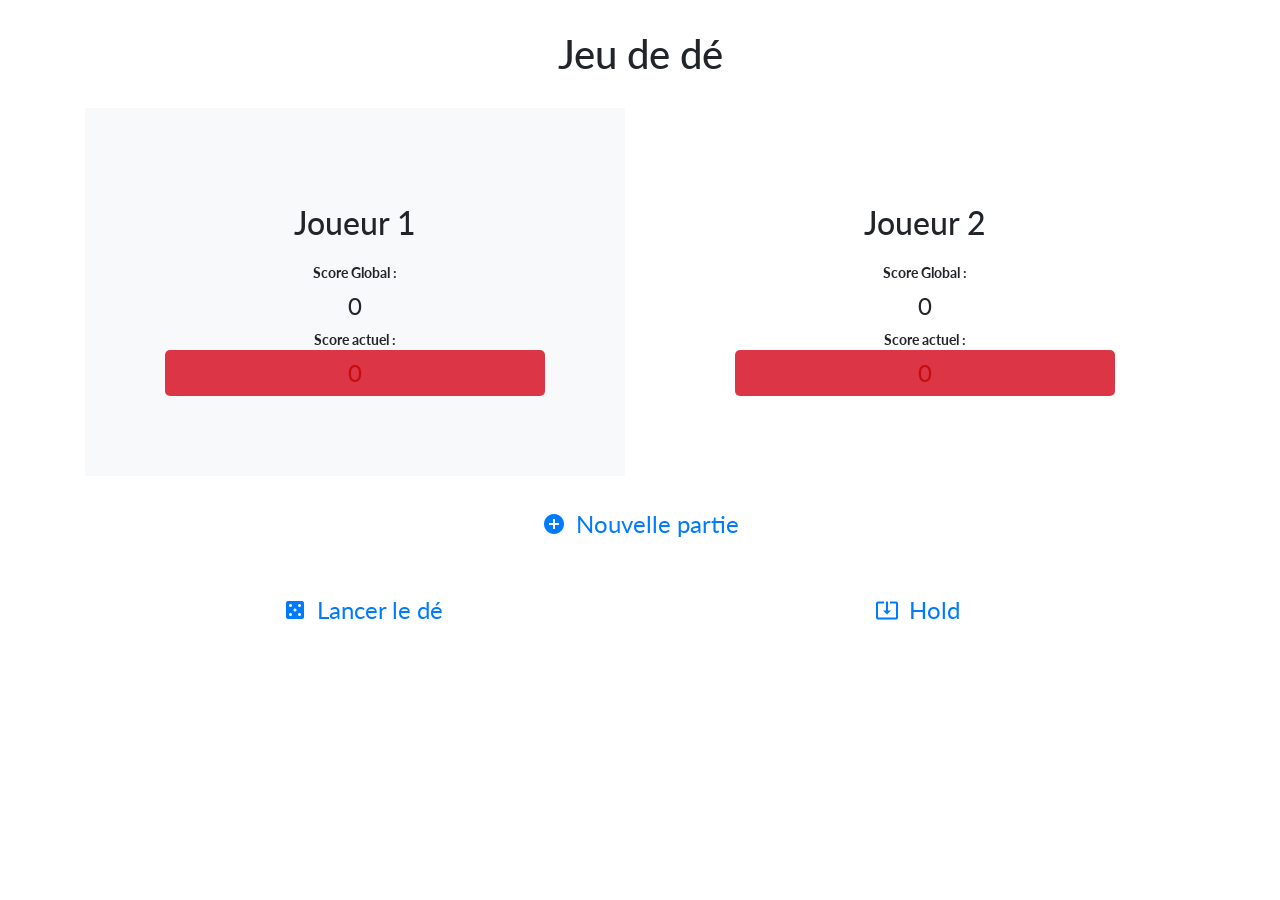
==== index-1.html @ 42e0d5a7 "Add files via upload" ====
<!DOCTYPE html>
<html lang="fr">
<head>
  <meta charset="UTF-8">
  <meta name="viewport" content="width=device-width, initial-scale=1.0">
  <title>Jeu de dé</title>
  <link rel="stylesheet" href="https://stackpath.bootstrapcdn.com/bootstrap/4.5.2/css/bootstrap.min.css">
  <link href="https://fonts.googleapis.com/css2?family=Material+Icons&display=block" rel="stylesheet">
  <link href="https://fonts.googleapis.com/css?family=Lato" rel="stylesheet">
  <style>
    @import url('https://fonts.googleapis.com/css2?family=Lato:wght@400&display=swap');

    body {
      font-family: 'Lato', sans-serif;
    }

    .container {
      margin-top: 30px;
    }

    h1 {
      text-align: center;
      margin-bottom: 30px;
    }

    .game-container {
      border: 2px solid #dc3545;
      border-radius: 4px;
      display: flex;
    }

    .player-box {
      flex-grow: 1;
      padding: 80px;
      position: relative;
    }

    .player-box.human-player {
      background-color: #f8f9fa; /* Gris clair pour joueur 1 */
    }

    .player-box:not(.human-player) {
      background-color: #fff; /* Blanc pour joueur 2 */
    }

    h2 {
      text-align: center;
      margin-top: 1rem;
    }

    .player-name {
      text-align: center;
      margin-bottom: 20px;
    }

    .score-label {
      font-size: 14px;
      font-weight: bold;
      text-align: center;
    }

    .score-value {
      font-size: 24px;
      text-align: center;
      padding: 5px 10px;
      border-radius: 5px;
    }

    .score-value.current-score {
      background-color: #dc3545;
      color: #c40d0d;
    }

    .btn {
      width: 100%;
      font-size: 24px;
      margin-top: 20px;
      text-align: center;
      padding: 10px;
      border-radius: 5px;
      cursor: pointer;
      background-color: transparent;
      border: none;
    }

    .btn-hold,
    .btn-roll,
    .btn-new-game {
      color: #007bff;
      display: flex;
      align-items: center;
      justify-content: center;
    }

    .btn-hold .material-icons,
    .btn-roll .material-icons,
    .btn-new-game .material-icons {
      margin-right: 10px;
    }

    .dice {
      text-align: center;
      font-size: 72px;
      margin-top: 30px;
    }

    .icons {
      display: flex;
      justify-content: center;
      margin-top: 10px;
    }

    /* Media query pour ajuster le jeu pour qu'il forme un carré */
    @media (max-width: 600px) {
      .game-container {
        flex-direction: column;
        align-items: center;
      }
    }
  </style>
</head>
<body>
  <div class="container">
    <h1>Jeu de dé</h1>

    <div class="row">
      <div class="col-md-6">
        <div class="player-box human-player">
          <h2 class="player-name">Joueur 1</h2>
          <div class="score-label">Score Global :</div>
          <div class="score-value global-score" id="player1-global">0</div>
          <div class="mini-box">
            <div class="score-label">Score actuel :</div>
            <div class="score-value current-score" id="player1-round">0</div>
          </div>
        </div>
      </div>
      <div class="col-md-6">
        <div class="player-box">
          <h2 class="player-name">Joueur 2</h2>
          <div class="score-label">Score Global :</div>
          <div class="score-value global-score" id="player2-global">0</div>
          <div class="mini-box">
            <div class="score-label">Score actuel :</div>
            <div class="score-value current-score" id="player2-round">0</div>
          </div>
        </div>
      </div>
    </div>

    <div class="row">
      <div class="col-12 text-center">
        <button class="btn btn-new-game" id="new-game">
          <span class="material-icons">add_circle</span> Nouvelle partie
        </button>
      </div>
    </div>
    <div class="row">
      <div class="col-12 text-center icons">
        <button class="btn btn-roll" id="roll-dice" disabled>
          <span class="material-icons">casino</span> Lancer le dé
        </button>
        <button class="btn btn-hold" id="hold" disabled>
          <span class="material-icons">system_update_alt</span> Hold
        </button>
      </div>
    </div>
    <div class="row">
      <div class="col-12 text-center">
        <div class="dice">
          <span class="material-icons">casino</span>
        </div>
      </div>
    </div>
  </div>

  <script src="https://code.jquery.com/jquery-3.5.1.slim.min.js"></script>
  <script src="https://stackpath.bootstrapcdn.com/bootstrap/4.5.2/js/bootstrap.min.js"></script>
  <script src="script-1.js"></script>
</body>
</html>
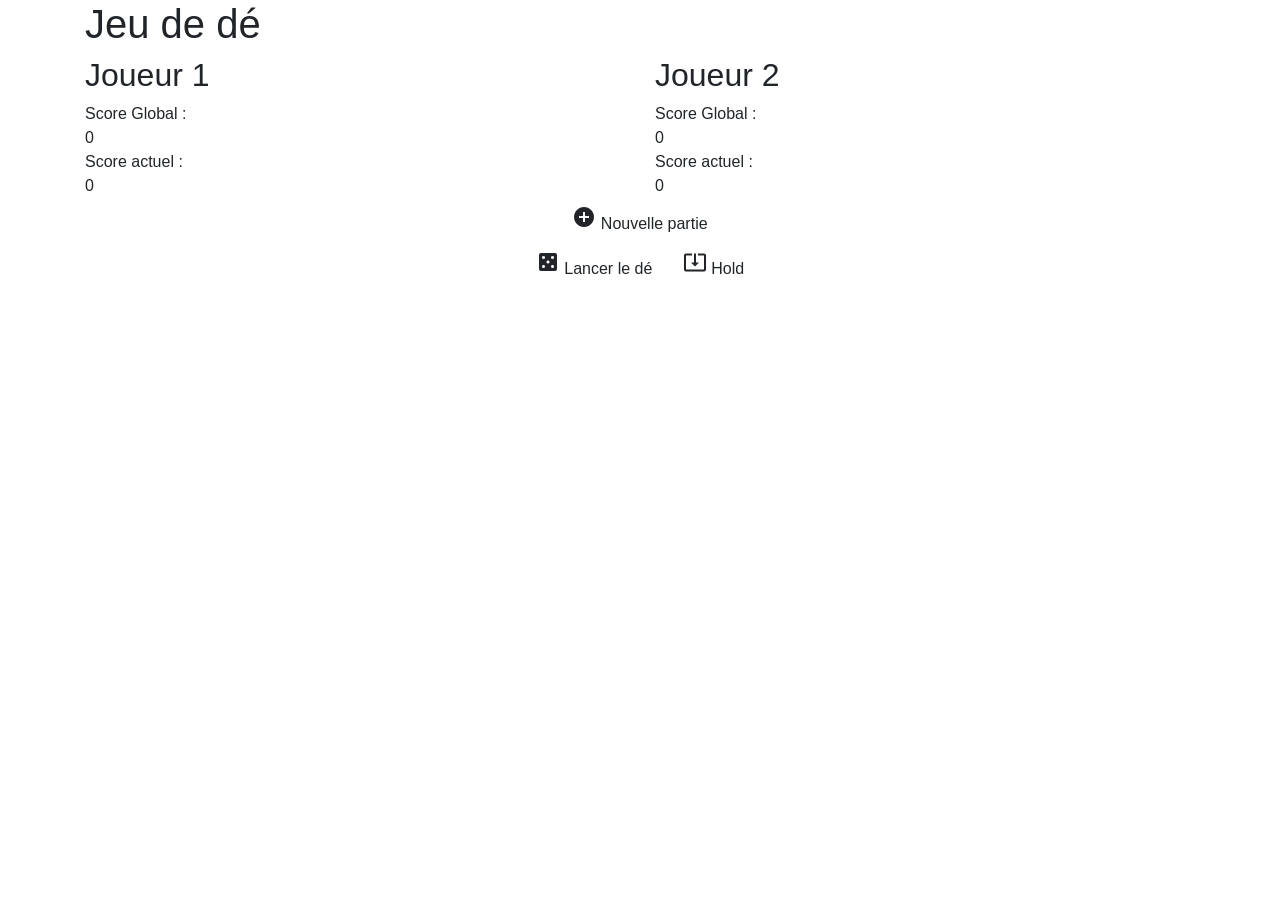
==== commit e13ad4f9: "Update index-1.html" ====
--- a/index-1.html
+++ b/index-1.html
@@ -8,115 +8,7 @@
   <link href="https://fonts.googleapis.com/css2?family=Material+Icons&display=block" rel="stylesheet">
   <link href="https://fonts.googleapis.com/css?family=Lato" rel="stylesheet">
   <style>
-    @import url('https://fonts.googleapis.com/css2?family=Lato:wght@400&display=swap');
-
-    body {
-      font-family: 'Lato', sans-serif;
-    }
-
-    .container {
-      margin-top: 30px;
-    }
-
-    h1 {
-      text-align: center;
-      margin-bottom: 30px;
-    }
-
-    .game-container {
-      border: 2px solid #dc3545;
-      border-radius: 4px;
-      display: flex;
-    }
-
-    .player-box {
-      flex-grow: 1;
-      padding: 80px;
-      position: relative;
-    }
-
-    .player-box.human-player {
-      background-color: #f8f9fa; /* Gris clair pour joueur 1 */
-    }
-
-    .player-box:not(.human-player) {
-      background-color: #fff; /* Blanc pour joueur 2 */
-    }
-
-    h2 {
-      text-align: center;
-      margin-top: 1rem;
-    }
-
-    .player-name {
-      text-align: center;
-      margin-bottom: 20px;
-    }
-
-    .score-label {
-      font-size: 14px;
-      font-weight: bold;
-      text-align: center;
-    }
-
-    .score-value {
-      font-size: 24px;
-      text-align: center;
-      padding: 5px 10px;
-      border-radius: 5px;
-    }
-
-    .score-value.current-score {
-      background-color: #dc3545;
-      color: #c40d0d;
-    }
-
-    .btn {
-      width: 100%;
-      font-size: 24px;
-      margin-top: 20px;
-      text-align: center;
-      padding: 10px;
-      border-radius: 5px;
-      cursor: pointer;
-      background-color: transparent;
-      border: none;
-    }
-
-    .btn-hold,
-    .btn-roll,
-    .btn-new-game {
-      color: #007bff;
-      display: flex;
-      align-items: center;
-      justify-content: center;
-    }
-
-    .btn-hold .material-icons,
-    .btn-roll .material-icons,
-    .btn-new-game .material-icons {
-      margin-right: 10px;
-    }
-
-    .dice {
-      text-align: center;
-      font-size: 72px;
-      margin-top: 30px;
-    }
-
-    .icons {
-      display: flex;
-      justify-content: center;
-      margin-top: 10px;
-    }
-
-    /* Media query pour ajuster le jeu pour qu'il forme un carré */
-    @media (max-width: 600px) {
-      .game-container {
-        flex-direction: column;
-        align-items: center;
-      }
-    }
+    
   </style>
 </head>
 <body>
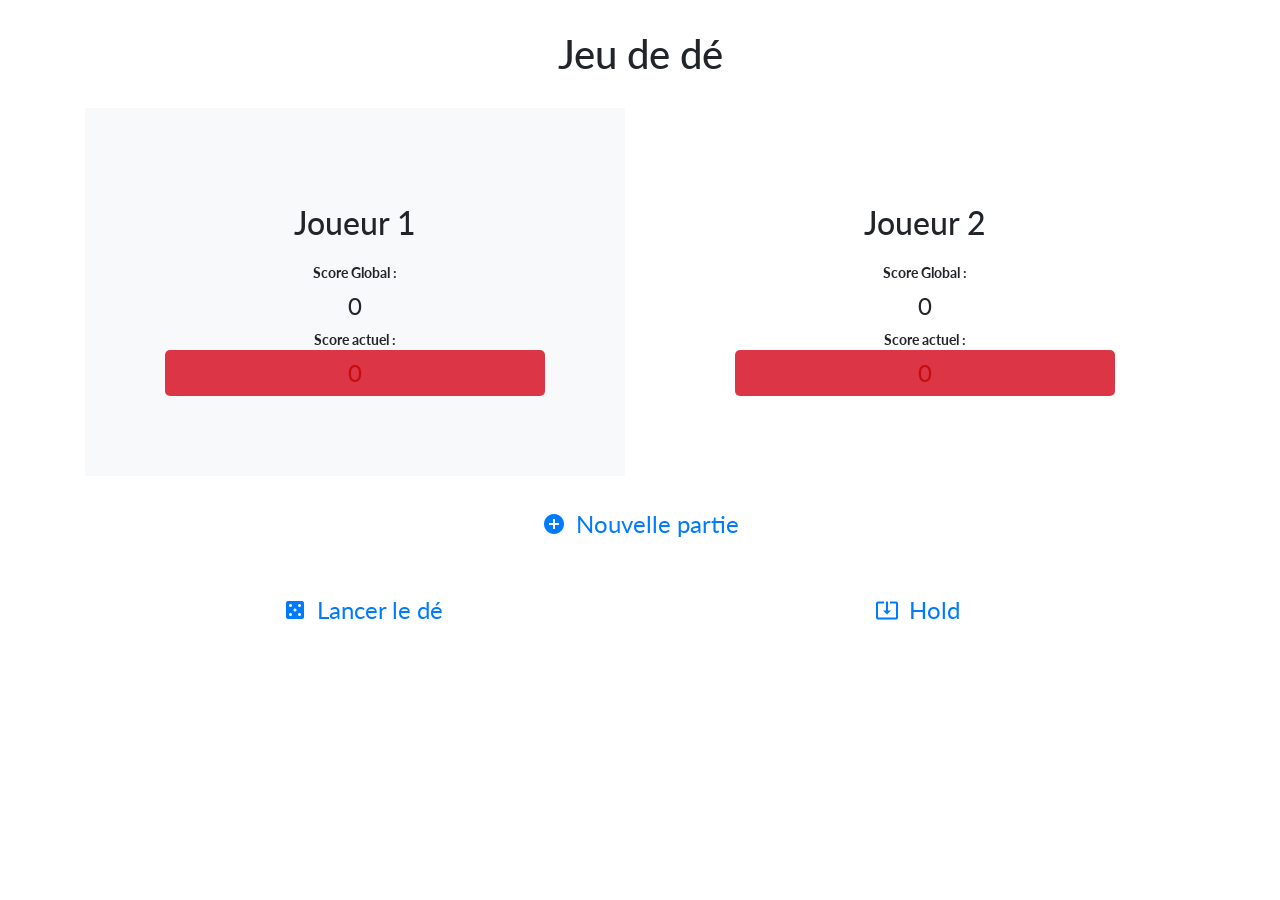
==== commit 0fce4e63: "Update index-1.html" ====
--- a/index-1.html
+++ b/index-1.html
@@ -7,9 +7,7 @@
   <link rel="stylesheet" href="https://stackpath.bootstrapcdn.com/bootstrap/4.5.2/css/bootstrap.min.css">
   <link href="https://fonts.googleapis.com/css2?family=Material+Icons&display=block" rel="stylesheet">
   <link href="https://fonts.googleapis.com/css?family=Lato" rel="stylesheet">
-  <style>
-    
-  </style>
+  <link rel="stylesheet" href="style-1.css">
 </head>
 <body>
   <div class="container">
--- a/style-1.css
+++ b/style-1.css
@@ -0,0 +1,109 @@
+@import url('https://fonts.googleapis.com/css2?family=Lato:wght@400&display=swap');
+
+    body {
+      font-family: 'Lato', sans-serif;
+    }
+
+    .container {
+      margin-top: 30px;
+    }
+
+    h1 {
+      text-align: center;
+      margin-bottom: 30px;
+    }
+
+    .game-container {
+      border: 2px solid #dc3545;
+      border-radius: 4px;
+      display: flex;
+    }
+
+    .player-box {
+      flex-grow: 1;
+      padding: 80px;
+      position: relative;
+    }
+
+    .player-box.human-player {
+      background-color: #f8f9fa; /* Gris clair pour joueur 1 */
+    }
+
+    .player-box:not(.human-player) {
+      background-color: #fff; /* Blanc pour joueur 2 */
+    }
+
+    h2 {
+      text-align: center;
+      margin-top: 1rem;
+    }
+
+    .player-name {
+      text-align: center;
+      margin-bottom: 20px;
+    }
+
+    .score-label {
+      font-size: 14px;
+      font-weight: bold;
+      text-align: center;
+    }
+
+    .score-value {
+      font-size: 24px;
+      text-align: center;
+      padding: 5px 10px;
+      border-radius: 5px;
+    }
+
+    .score-value.current-score {
+      background-color: #dc3545;
+      color: #c40d0d;
+    }
+
+    .btn {
+      width: 100%;
+      font-size: 24px;
+      margin-top: 20px;
+      text-align: center;
+      padding: 10px;
+      border-radius: 5px;
+      cursor: pointer;
+      background-color: transparent;
+      border: none;
+    }
+
+    .btn-hold,
+    .btn-roll,
+    .btn-new-game {
+      color: #007bff;
+      display: flex;
+      align-items: center;
+      justify-content: center;
+    }
+
+    .btn-hold .material-icons,
+    .btn-roll .material-icons,
+    .btn-new-game .material-icons {
+      margin-right: 10px;
+    }
+
+    .dice {
+      text-align: center;
+      font-size: 72px;
+      margin-top: 30px;
+    }
+
+    .icons {
+      display: flex;
+      justify-content: center;
+      margin-top: 10px;
+    }
+
+    /* Media query pour ajuster le jeu pour qu'il forme un carré */
+    @media (max-width: 600px) {
+      .game-container {
+        flex-direction: column;
+        align-items: center;
+      }
+    }
